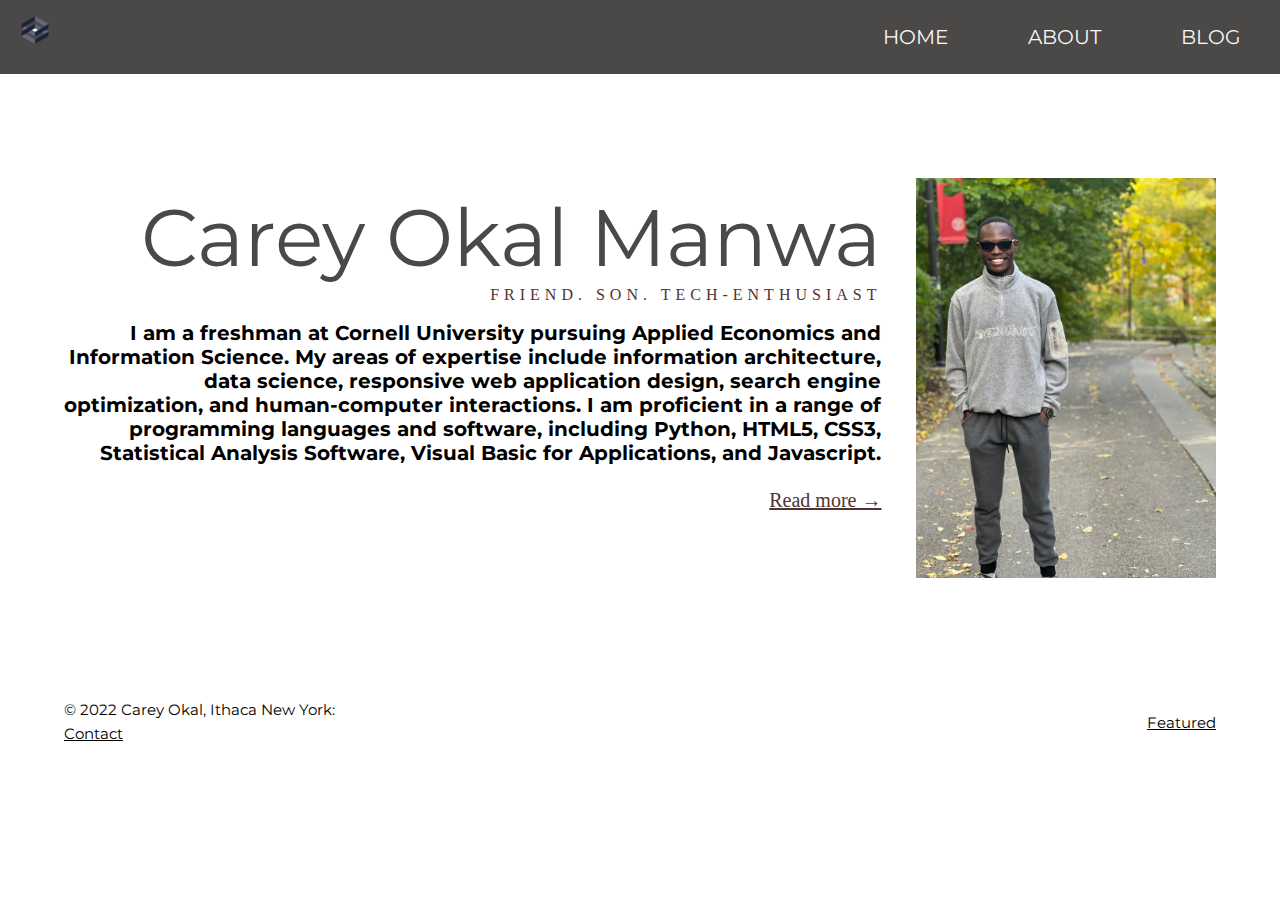
==== index.html @ 71df4f76 "Add files via upload" ====
<!DOCTYPE html>
<html lang="en">
<head>
    <link rel="apple-touch-icon" sizes="180x180" href="/apple-touch-icon.png">
    <link rel="icon" type="image/png" sizes="32x32" href="/favicon-32x32.png">
    <link rel="icon" type="image/png" sizes="16x16" href="/favicon-16x16.png">
    <link rel="manifest" href="/site.webmanifest">
    <meta charset="UTF-8">
    <meta http-equiv="X-UA-Compatible" content="IE=edge">
    <meta name="viewport" content="width=device-width, initial-scale=1.0">
    <link href="styles/site.css" rel="stylesheet">
    <link rel="preconnect" href="https://fonts.googleapis.com"><link rel="preconnect" href="https://fonts.gstatic.com" crossorigin><link href="https://fonts.googleapis.com/css2?family=Amatic+SC&family=Cookie&display=swap" rel="stylesheet">
    <link rel="preconnect" href="https://fonts.googleapis.com"><link rel="preconnect" href="https://fonts.gstatic.com" crossorigin><link href="https://fonts.googleapis.com/css2?family=Amatic+SC&family=Cookie&family=Great+Vibes&family=Handlee&family=Pinyon+Script&family=Poiret+One&family=Quicksand:wght@300&family=Roboto:wght@100&display=swap" rel="stylesheet">
    <link rel="preconnect" href="https://fonts.googleapis.com"><link rel="preconnect" href="https://fonts.gstatic.com" crossorigin><link href="https://fonts.googleapis.com/css2?family=Montserrat:wght@100&display=swap" rel="stylesheet">
    <link rel="preconnect" href="https://fonts.googleapis.com"><link rel="preconnect" href="https://fonts.gstatic.com" crossorigin><link href="https://fonts.googleapis.com/css2?family=Raleway&display=swap" rel="stylesheet">
    <link rel="preconnect" href="https://fonts.googleapis.com"><link rel="preconnect" href="https://fonts.gstatic.com" crossorigin><link href="https://fonts.googleapis.com/css2?family=Fredericka+the+Great&display=swap" rel="stylesheet">
    <link rel="preconnect" href="https://fonts.googleapis.com"><link rel="preconnect" href="https://fonts.gstatic.com" crossorigin><link href="https://fonts.googleapis.com/css2?family=Nixie+One&display=swap" rel="stylesheet">
    

    <title>About Carey</title>
</head>
<body>
    <header>
        <div class="topNav">
            <div class="logo-container">
                <a href="index.html" class="not-hidden"><img src="images/favicon1.png" alt="logo"></a>
                <a href="index.html" class="hidden"><img src="images/favicon1.png" alt="logo"></a>   
            </div>

            <div class="navigation_links_container">
                <ul class="navigation_links">
                    <li><a href="index.html">HOME</a></li>
                    <li><a href="about.html">ABOUT</a></li>
                    <li><a href="https://blogs.cornell.edu/info2040/2022/10/05/game-theory-as-a-model-for-the-organization-of-the-petroleum-exporting-countries-opec/">BLOG</a></li>
                </ul>
            </div>
        </div>
    </header>


   <main>
    <div class="container">
        <div class="homepage-text">
            <p class="name">Carey  Okal Manwa</p> 
            <p class="traits">FRIEND. SON. TECH-ENTHUSIAST</p>
            <p class="homepage-description">I am a freshman at Cornell University pursuing Applied Economics and Information Science. My areas of expertise include information architecture, data science, responsive web application design, search engine optimization, and human-computer interactions. I am proficient in a range of programming languages and software, including Python, HTML5, CSS3, Statistical Analysis Software, Visual Basic for Applications, and Javascript.
            <p class="read-more"><a href="about.html">Read more → </a></p>

        </div>
            <figure class="homepage-photo">
                <img src="myphoto.jpg" alt="Myphoto">
            </figure>
        </div>
    
      
        
    
   </main>
   <div class="footer">
    <p class="copyright">&copy; 2022 Carey Okal, Ithaca New York:</p>
    <p class="email"><a href="mailto:careyokal@gmail.com">Contact</a></p>
    <p class="zeraki"><a href="https://www.instagram.com/p/CeT4cOIIM3Z/?hl=en">Featured</a> </p>
</div>
   <!-- <footer>
    <p>Copyright &copy; 2022</p>
</footer> -->
</body>
</html>
---- styles/site.css ----
*{
    margin: 0;
    padding:0;
    box-sizing: border-box;
  }

body{
    height: 100%;

}
header{
  width: 100vw!important;
  background-color: rgb(72, 72, 75)
}

.topNav {
    width: 100%;
    /* Add some styling to the top navigation bar */
    /* background-color: #cccccc; */
    background-color: rgb(75, 72, 72);
    color: rgb(202, 165, 165);
    display: flex;
    align-items: center;
    justify-content: space-between;
 
  
  }
  .logo-container{
    background-color: rgb(75, 72, 72);
  }
  
  /* Style the navigation links container */
  .navigation_links_container {
    display: flex;
    /* align-items: center; */
  
  }
  
  /* Style the navigation links */
  .navigation_links {
    list-style: none;
    margin: 0;
    padding: 0;
    display: flex;
    justify-content: flex-end;
    z-index: 2;
  }
  
  .navigation_links li {
    margin: 0 40px;
  }
  .navigation_links li a{
    color: rgb(250, 248, 248);
    text-decoration: none;
    font-size: 20px;
    font-family: 'Montserrat', sans-serif;
    
  }
  .navigation_links  a:hover{
    color: rgb(155, 99, 99);
    text-decoration: none;
    border-radius: 5px;
    transition: all 0.5s ease-in-out;
  }

  main{
    /* margin: 0 auto; */
    /* padding-left: 5%;
    padding-right: 5%; */
    /* margin-left:5%;
    margin-right: 5%; */
    padding-right: 5%; 
    margin-left:5% ;
    background-color: #fff;
  
  }
  .container {
    display: flex;
    align-items: center;
    justify-content: center;
    margin: 0 auto;
    text-align:right;
    margin-top: 4%;
}

.name{
  /* font-family: 'Great Vibes', cursive; */
  font-family: 'Montserrat', sans-serif; 
  /* font-family: 'Raleway', sans-serif;
 /* font-family: 'Fredericka the Great', cursive; */
  /* font-family: 'Nixie One', cursive;  */
  font-size: 80px;
  color: rgb(75, 72, 72);
  text-align: right!important;
  
}
h2.name{
  text-align: left!important;
}


.traits{
  color: rgb(82, 50, 50);
  letter-spacing: 5px;
  text-align: right;
}
.homepage-text{
  margin-right: 3%;
 
}
.homepage-photo{
  margin-top: 5%;
}
.homepage-description{
  margin-top: 2%;
  color: rgb(0, 0, 5);
  color: #000;
  font-size: 20px;
  display: flex;
  font-family: 'Montserrat', sans-serif;
  font-weight:900;
  font-weight: bold!important; 
  text-align: right;
}
div.homepage-description{
  text-align: left!important;
}
.read-more{
  text-align: right;
  margin-top: 3%;

 
}
.read-more a{
  font-size: 22px;
  color: rgb(82, 50, 50);
  text-decoration: none;
  font-size: 20px!important;
  text-decoration: underline;

  
}
p.read-more a {
  /* Add a thin solid border to the link */

  /* Transition the border color and width over 0.25 seconds */
  transition: border 0.60s;
}

p.read-more a:hover {
  /* Add a border to the top and bottom of the link */
  border-top: 3px solid #000;
  border-bottom: 3px solid #000;
  border-left: 3px solid #000;
}


footer {
  display: flex;
  width: 100%;
  background-color: rgb(75, 72, 72);
  position: fixed;
  bottom: 0;
  height: 50px;
  align-items: center;
  justify-content: center;
  color: rgb(231, 229, 229);
  font-size: 12px;
  font-family: 'Montserrat', sans-serif;

}
.footer{
  margin-left:5%;
  margin-right: 5%;
}
.name {
  text-shadow: 0 0 20px #fff;
}
.hidden
{
  display: none;
}

.homepage-photo img{
  height: 400px;
}

.copyright {
  font-size: 15px;
  color: black;
  text-decoration: none !important;
  font-family: 'Montserrat', sans-serif;
}
.copyright1{
  font-size: 15px;
  color: black;
  text-decoration: none !important;
  font-family: 'Montserrat', sans-serif;
}
    
.email{
margin-top: 5px;
}
.email a{
  font-size: 22px;
  color: black;
  font-size: 15px;
  font-family: 'Montserrat', sans-serif;
  text-decoration: underline;
}


.zeraki{
  text-align: right;
  position: relative;
  bottom: 30px;
}
.zeraki-about{
  text-align: left;
}
.zeraki-about a{
  font-size: 22px;
  color: black;
  font-size: 15px;
  font-family: 'Montserrat', sans-serif;
  text-decoration: underline;

}
.zeraki a{
  font-size: 22px;
  color: black;
  font-size: 15px;
  font-family: 'Montserrat', sans-serif;
  text-decoration: underline;
}


.about-me{
  display: flex;
  flex-direction: row;
}
.sidebar {
  width: 70%;
}

.right-sidebar {
  width: 30%;
  /* background-color: rgb(75, 72, 72)!important; */
  margin-top: 3%;
  margin-left: 1%;
  height: 542.3px!important;
  
}

.right-sidebar figure{
  width: 100%;
 
}
.sidebar-photo img{
  width: 100%;
}
.title{
  font-size: 18px;
  color: rgb(75, 72, 72);
  text-align: center!important;
  font-family: 'Montserrat', sans-serif;
}


.footer-about{
  margin-left: 5%;
  margin-right: 5%;
}

.email1 a{
  font-size: 22px;
  color: black;
  font-size: 15px;
  font-family: 'Montserrat', sans-serif;
  text-decoration: underline;
}
.email1 a:hover{
  color: rgb(155, 99, 99);
    text-decoration: none;
    border-radius: 5px;
    transition: all 0.5s ease-in-out;
}
.zeraki-about1 a{
  font-size: 22px;
  color: black;
  font-size: 15px;
  font-family: 'Montserrat', sans-serif;
  text-decoration: underline;
}
.zeraki-about1 a:hover{
  color: rgb(155, 99, 99);
  text-decoration: none;
  border-radius: 5px;
  transition: all 0.5s ease-in-out;
}


  /* Make the navigation links responsive */

  @media (max-width: 700px) {
 
    .topNav {
      flex-direction: column;
      width: 100%!important;
    }
    .navigation_links{
      flex-direction: row;
      /* justify-content: center; */
      justify-content: space-around;
      flex-wrap: nowrap!important;
    
    }
  
    .navigation_links li {
      margin: 10px 0;
      justify-content: space-between;
       /* margin-left: 5px; */
    }
    .navigation_links li a{
      font-size: 13px!important; 
    }
  
    .container{
      flex-direction: column;
      text-align: left;
  
    }
    .name{
      font-size: 22px!important;
      text-align: center;
      margin-top: 12px;
      margin-bottom: 12px;
    }
    .traits{
      margin-bottom: 13px;
      font-size: 11px!important;
    }
    .homepage-description{
      font-size: 15px;
    }
    .read-more{
      font-size: 15px;
    }
    .not-hidden{
      display: none;
    }
    .hidden{
      display: contents;
    }
    .logo-container{
      height: 22px;
      position: relative;
      bottom: 14px;
      z-index: 1;
    }
 
    /* .footer{
      margin-top: 30px;
  
    } */


  }
  @media (max-width: 800px) {
 
    .navigation_links{
      flex-direction: row;
      /* justify-content: center; */
      margin-right: 20px;
    
    }
 
  
    .navigation_links li {
      margin: 10px 0;
      justify-content: space-between;
       margin: 7px;
    }
    .navigation_links li a{
      font-size: 16px; 
    }
  
  
    .container{
      flex-direction: column;
      text-align: left;
  
    }
    .name{
      font-size: 30px;
      text-align: center;
      margin-top: 5%;
      margin-bottom: 5%;
    }
    .traits{
      margin-bottom: 10px;
      font-size: 17px;
    }
    .homepage-description{
      font-size: 17px;
    }
    .read-more{
      font-size: 17px;
    }
    .homepage-photo img{
      width: 300px;
    }
    .homepage-photo{
      margin-left: 5%;
      margin-right: 5%;
    }
    /* .footer{
      margin-top: 40px;
    } */
    footer{
      display: none;
    }

    .container1{
      flex-direction: column;
      align-items: center;
    }
    .about-me{
      display: flex;
      flex-direction: column;
      justify-content: center;
      align-items: center;
    }
    
    .sidebar {
      width: 100%;
    }
    
    .right-sidebar {
      width: 300px;
      height: 100vh;
   
    }
    .right-sidebar{
      margin-top: 2px;
      margin-bottom: 5%;
    }
    .container {
      margin-top: 10px;
    }
    .copyright1{
      display: inline;
    }
    .email1{
      display: inline;
    }
    
    .footer-about{
      margin-top: 10%;
     }

  }
  @media (max-width: 1168px) {
 
    .navigation_links{
      flex-direction: row;
      /* justify-content: center; */
      margin-right: 20px;
    
    }
  
    .navigation_links li {
      margin: 10px 0;
      justify-content: space-between;
       margin: 7px;
    }
    .navigation_links li a{
      font-size: 16px; 
    }
  
  
    .container{
      text-align: left;
      flex-direction: column;
  
    }
    .name{
      font-size: 45px;
      text-align: center;
      margin-top: 5%;
      margin-bottom: 5%;
    }
    .traits{
      margin-bottom: 10px;
      font-size: 19px;
    }
    .homepage-description{
      font-size: 17px;
    }
    .read-more{
      font-size: 17px;
    }
    /* .homepage-photo img{
      width: 400px;
      height: 520px;
    } */
   .footer{
      margin-top: 5%;
      position: relative;
      top: 55px;
    }
    .about-me{
      flex-direction: column;
      justify-content: center;
      align-items: center;
    }
    .sidebar {
      width: 100%;
    }
    
    .right-sidebar {
      width: 350px;
      /* height: 100vh; */
      margin-top: 2px;
    }
   
  

  }
  @media (min-width: 1169px){
    .footer{
      margin-top: 3%;
      position: relative;
      top: 80px;
    }
  
    
  }
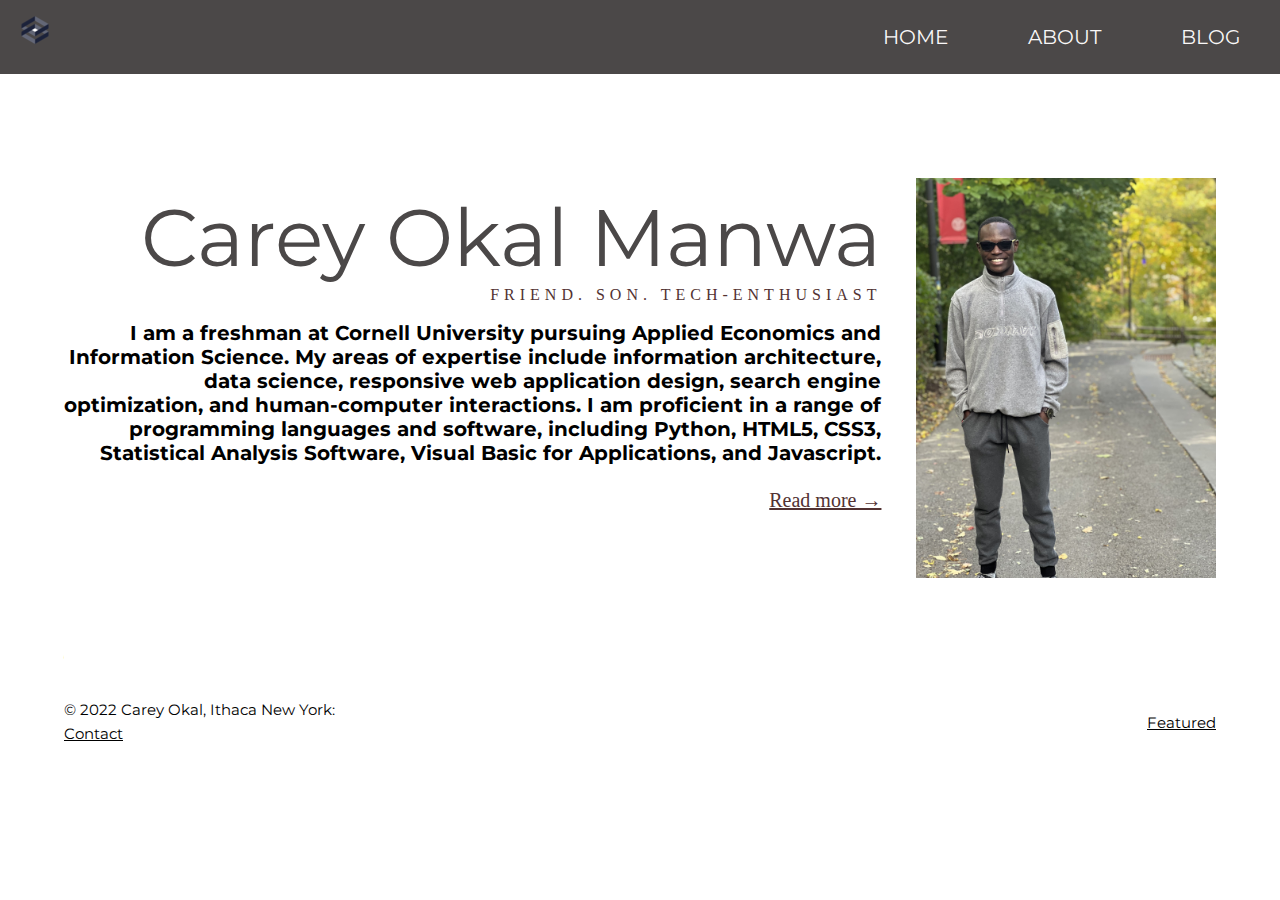
==== commit f2b3b4df: "Moved to image folder and compressed" ====
--- a/index.html
+++ b/index.html
@@ -48,7 +48,7 @@
 
         </div>
             <figure class="homepage-photo">
-                <img src="myphoto.jpg" alt="Myphoto">
+                <img src="images/myphoto-min.jpg" alt="Myphoto">
             </figure>
         </div>
     
--- a/styles/site.css
+++ b/styles/site.css
@@ -6,11 +6,11 @@
 
 body{
     height: 100%;
-
 }
 header{
   width: 100vw!important;
-  background-color: rgb(72, 72, 75)
+  background-color: rgb(72, 72, 75);
+  max-width: 1600px;
 }
 
 .topNav {
@@ -72,6 +72,7 @@
     padding-right: 5%; 
     margin-left:5% ;
     background-color: #fff;
+    max-width: 1600px;
   
   }
   .container {
@@ -248,7 +249,8 @@
   /* background-color: rgb(75, 72, 72)!important; */
   margin-top: 3%;
   margin-left: 1%;
-  height: 542.3px!important;
+  height: 600px!important;
+  background-color: rgb(188, 186, 186);
   
 }
 
@@ -523,6 +525,8 @@
       /* height: 100vh; */
       margin-top: 2px;
     }
+
+
    
   
 
@@ -533,6 +537,10 @@
       position: relative;
       top: 80px;
     }
+
+    .zeraki-about1{
+      text-align: right;
+    }
   
     
   }
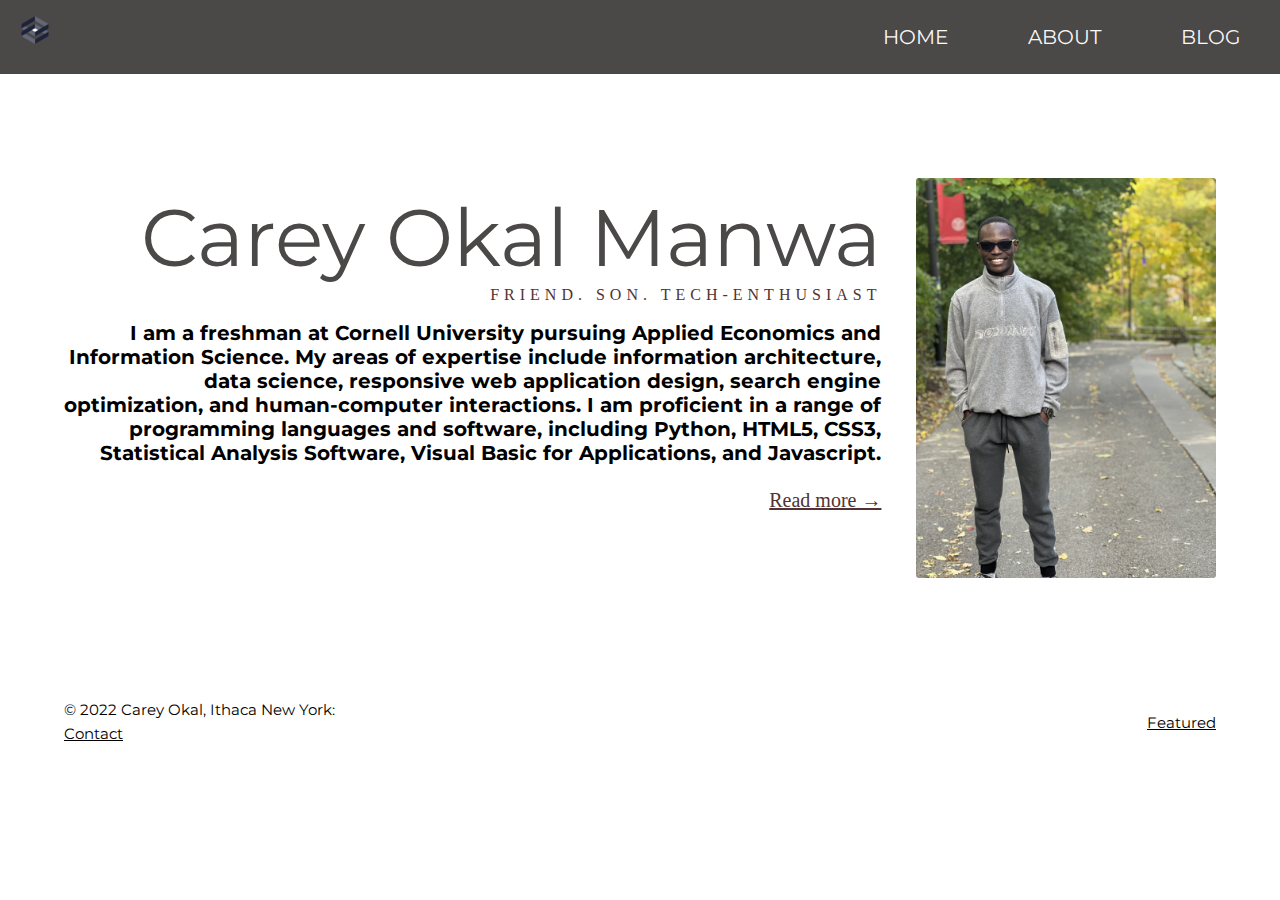
==== commit bd2152f8: "about corrected" ====
--- a/index.html
+++ b/index.html
@@ -17,7 +17,7 @@
     <link rel="preconnect" href="https://fonts.googleapis.com"><link rel="preconnect" href="https://fonts.gstatic.com" crossorigin><link href="https://fonts.googleapis.com/css2?family=Nixie+One&display=swap" rel="stylesheet">
     
 
-    <title>About Carey</title>
+    <title>Carey Okal</title>
 </head>
 <body>
     <header>
--- a/styles/site.css
+++ b/styles/site.css
@@ -111,6 +111,10 @@
 }
 .homepage-photo{
   margin-top: 5%;
+  border-radius: 5px;
+}
+.homepage-photo img{
+  border-radius: 3px;
 }
 .homepage-description{
   margin-top: 2%;
@@ -247,10 +251,11 @@
 .right-sidebar {
   width: 30%;
   /* background-color: rgb(75, 72, 72)!important; */
-  margin-top: 3%;
+  margin-top: 3%!important;
   margin-left: 1%;
-  height: 600px!important;
+  height: 550px!important;
   background-color: rgb(188, 186, 186);
+  border-radius: 5px;
   
 }
 
@@ -258,9 +263,33 @@
   width: 100%;
  
 }
+
 .sidebar-photo img{
   width: 100%;
-}
+  border-radius: 3px;
+}
+
+
+.gallery-photo {
+  border: 2px solid transparent;
+  border-radius: 5px;
+  box-shadow: 0 0 0 2px rgba(0,0,0,0.5);
+  transition: box-shadow 0.5s;
+  margin: 10px;
+  /* width: 500px; */
+  border-radius: 5px;
+  background-color: white;
+}
+
+.gallery-photo:hover {
+  box-shadow: 0 0 0 4px rgba(0,0,0,0.5);
+}
+.gallery-photo img{
+  width: 100%;
+  border-radius: 3px;
+}
+
+
 .title{
   font-size: 18px;
   color: rgb(75, 72, 72);
@@ -300,6 +329,26 @@
   border-radius: 5px;
   transition: all 0.5s ease-in-out;
 }
+h3.name{
+  font-size: 60px;
+  text-align: left!important;
+
+}
+.footer-about{
+  margin-bottom: 20px!important;
+}
+.photo-gallery{
+  display: flex;
+ margin: 2%;
+ flex-wrap: wrap;
+ justify-content: center;
+ align-items: center;
+ background-color: rgba(237, 231, 231, 0.976);
+ flex-direction: column;
+ border-radius: 5px;
+}
+
+
 
 
   /* Make the navigation links responsive */
@@ -457,9 +506,7 @@
       display: inline;
     }
     
-    .footer-about{
-      margin-top: 10%;
-     }
+
 
   }
   @media (max-width: 1168px) {
@@ -527,7 +574,9 @@
     }
 
 
-   
+    h3.name{
+      font-size: 60px;
+      text-align: left!important;}
   
 
   }
@@ -541,15 +590,32 @@
     .zeraki-about1{
       text-align: right;
     }
-  
-    
-  }
-
-
-
-
-
-  
+    .gallery-photo{
+      width: 500px;
+      width: 300px;
+      /* height: 300px; */
+    }
+    .photo-gallery {
+      border-radius: 20px; /* round the corners of the border */
+      border-width: 0 40px 0 40px;
+      border-style: solid;
+      border-color:gray;
+      flex-direction: row;
+    }
+  
+  
+    
+  }
+  @media (min-width: 1024px){
+    .gallery-photo{
+      width: 500px;
+    }
+
+  }
+/* Example CSS to apply the styles to the photo-gallery class */
+
+
+
   
   
   
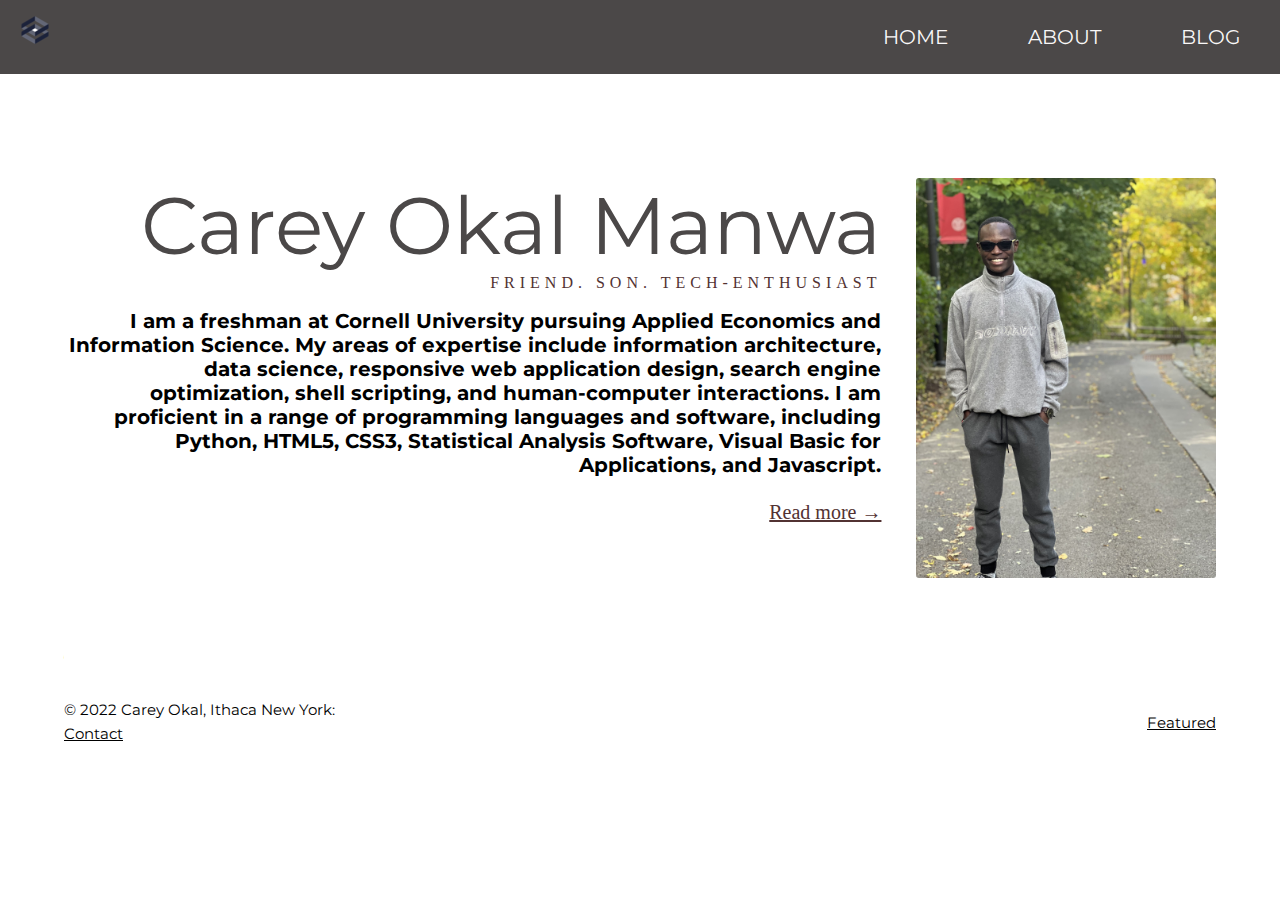
==== commit 26549eb3: "changes" ====
--- a/index.html
+++ b/index.html
@@ -43,7 +43,7 @@
         <div class="homepage-text">
             <p class="name">Carey  Okal Manwa</p> 
             <p class="traits">FRIEND. SON. TECH-ENTHUSIAST</p>
-            <p class="homepage-description">I am a freshman at Cornell University pursuing Applied Economics and Information Science. My areas of expertise include information architecture, data science, responsive web application design, search engine optimization, and human-computer interactions. I am proficient in a range of programming languages and software, including Python, HTML5, CSS3, Statistical Analysis Software, Visual Basic for Applications, and Javascript.
+            <p class="homepage-description">I am a freshman at Cornell University pursuing Applied Economics and Information Science. My areas of expertise include information architecture, data science, responsive web application design, search engine optimization, shell scripting, and human-computer interactions. I am proficient in a range of programming languages and software, including Python, HTML5, CSS3, Statistical Analysis Software, Visual Basic for Applications, and Javascript.
             <p class="read-more"><a href="about.html">Read more → </a></p>
 
         </div>
--- a/styles/site.css
+++ b/styles/site.css
@@ -271,28 +271,45 @@
 
 
 .gallery-photo {
-  border: 2px solid transparent;
+  display: flex;
+  border: 0.5px solid transparent !important;
   border-radius: 5px;
   box-shadow: 0 0 0 2px rgba(0,0,0,0.5);
-  transition: box-shadow 0.5s;
+  transition: box-shadow 0.8ps;
   margin: 10px;
-  /* width: 500px; */
-  border-radius: 5px;
+  border-radius: 3px;
   background-color: white;
-}
+  flex-direction: column;
+  justify-content: center;
+  align-items: center;
+ 
+} 
 
 .gallery-photo:hover {
   box-shadow: 0 0 0 4px rgba(0,0,0,0.5);
 }
 .gallery-photo img{
+
+  border-radius: 3px;
   width: 100%;
-  border-radius: 3px;
+}
+.space-photo img{
+  width: 100%;
+}
+.space-photo{
+  width: 200px;
 }
 
 
 .title{
   font-size: 18px;
   color: rgb(75, 72, 72);
+  text-align: center!important;
+  font-family: 'Montserrat', sans-serif;
+}
+.title a{
+  font-size: 18px;
+  color: rgb(51, 51, 233);
   text-align: center!important;
   font-family: 'Montserrat', sans-serif;
 }
@@ -340,14 +357,41 @@
 .photo-gallery{
   display: flex;
  margin: 2%;
+ margin-right: 10px;
  flex-wrap: wrap;
  justify-content: center;
  align-items: center;
- background-color: rgba(237, 231, 231, 0.976);
+ /* background-color: rgba(237, 231, 231, 0.976); */
  flex-direction: column;
  border-radius: 5px;
-}
-
+ background-color: rgb(246, 244, 244);
+
+}
+/* h3.sticky{
+  position: sticky;
+  top: 0px;
+  background-color: #fff;
+} */
+
+.about-container{
+  display: flex;
+  flex-direction: column;
+}
+.white-space{
+  background-color: rgba(237, 231, 231, 0.976);
+  display: flex;
+  flex-direction: column;
+  align-items: center;
+  height: 100vh;
+  margin: 2%;
+
+}
+
+.space-photo{
+  width: 250px;
+  height: 250px;
+  margin-top: 10%;
+}
 
 
 
@@ -580,6 +624,8 @@
   
 
   }
+
+
   @media (min-width: 1169px){
     .footer{
       margin-top: 3%;
@@ -591,32 +637,54 @@
       text-align: right;
     }
     .gallery-photo{
-      width: 500px;
-      width: 300px;
+     
+      width: 100%;
       /* height: 300px; */
     }
-    .photo-gallery {
-      border-radius: 20px; /* round the corners of the border */
-      border-width: 0 40px 0 40px;
-      border-style: solid;
-      border-color:gray;
+    .footer-about{
+      /* position: sticky;
+      bottom: 0; */
+      background-color: #fff;
+    }
+    .photo-gallery{
+      width: 60%;
+    }
+    .white-space{
+      width: 40%;
+      margin:2%;
+      border-radius: 5px;
+      position: sticky;
+      top: 0;
+      /* height: 100vh; */
+    }
+    .about-container{
       flex-direction: row;
     }
   
+
+    .gallery-photo img{
+      width: 90%;
+    }
+   
   
     
   }
   @media (min-width: 1024px){
-    .gallery-photo{
-      width: 500px;
+  
+ 
+      .gallery-photo{
+      width: 600px;
     }
 
   }
 /* Example CSS to apply the styles to the photo-gallery class */
 
 
-
-  
+.remove-blue-in-links a{
+  font-size: 16px;
+  color: rgb(75, 72, 72)!important;
+}
+ 
   
   
   
